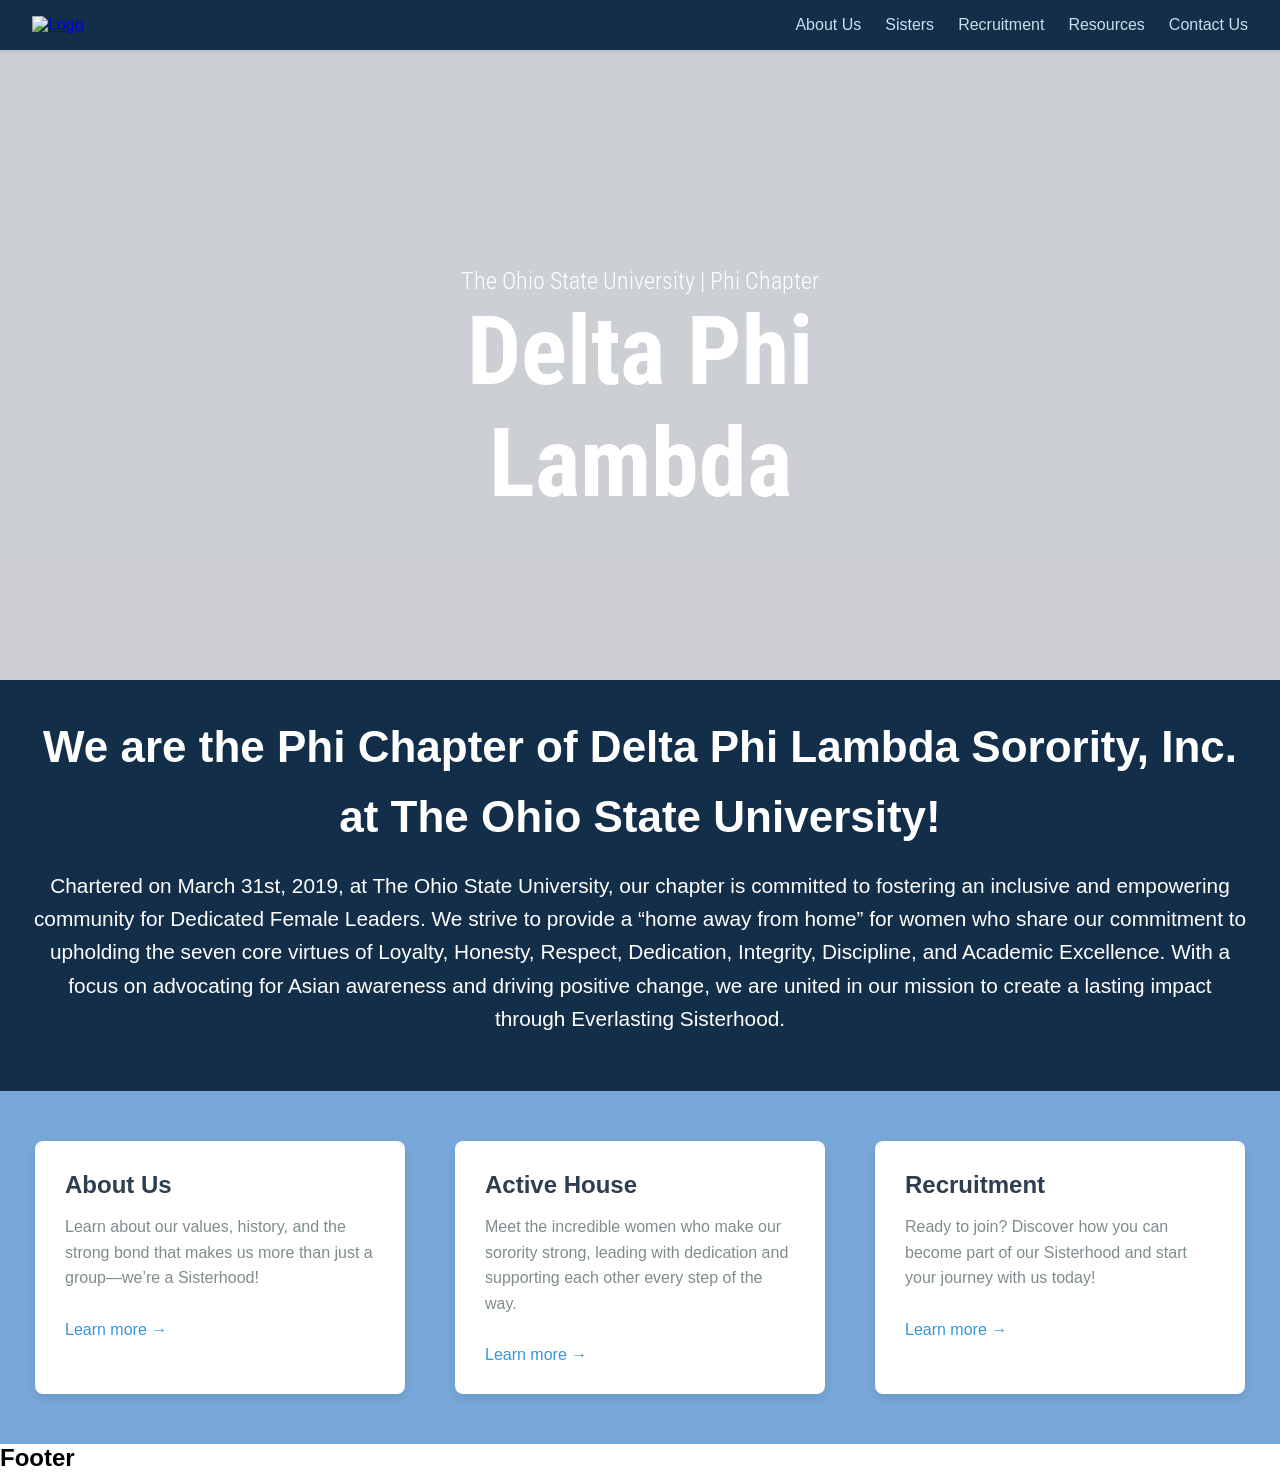
==== index.html @ e619f13b "made a couple changes to homepage and about us" ====
<!DOCTYPE html>
<html lang="en">

<head>
    <meta charset="UTF-8">
    <meta name="viewport" content="width=device-width, initial-scale=1.0">
    <title>OSU Delta Phi Lambda</title>
    <link href="https://fonts.googleapis.com/css2?family=Roboto+Condensed:wght@400;700&display=swap" rel="stylesheet">
    <style>
        * {
            box-sizing: border-box;
        }

        body {
            font-family: 'Proxima Nova', sans-serif;
        }

        /* Column container */
        .row {
            display: flex;
            flex-wrap: wrap;
            justify-content: space-between;
            margin: 40px 0;
            gap: 20px;
            /* Adds space between cards */
        }

        /* Individual columns */
        .column {
            flex: 1;
            min-width: 300px;
            /* Cards will wrap on small screens */
            padding: 0 15px;
        }

        .cards-container {
            background-color: #78A8D9;
            /* Light gray background */
            padding: 10px 20px;
            /* Spacing around cards */
        }

        /* Card styling */
        .card {
            box-shadow: 0 4px 12px rgba(0, 0, 0, 0.1);
            padding: 30px;
            background-color: #FFFFFF;
            border-radius: 8px;
            height: 100%;
            transition: transform 0.3s ease, box-shadow 0.3s ease;
            text-align: left;
            /* Left-align text like in screenshot */
        }

        .card:hover {
            transform: translateY(-5px);
            box-shadow: 0 6px 16px rgba(0, 0, 0, 0.15);
        }

        /* Card content styling */
        .card h2 {
            color: #2c3e50;
            font-size: 1.5rem;
            margin-bottom: 15px;
            font-weight: 600;
        }

        .card p {
            color: #7f8c8d;
            font-size: 1rem;
            line-height: 1.6;
            margin-bottom: 20px;
        }

        .card a {
            color: #3498db;
            text-decoration: none;
            font-weight: 500;
            display: inline-block;
            margin-top: 10px;
        }

        .card a:hover {
            text-decoration: underline;
        }

        .card a::after {
            content: " →";
        }

        /* Responsive columns - one column layout (vertical) on small screens */
        @media screen and (max-width: 600px) {
            .column {
                width: 100%;
                display: block;
                margin-bottom: 20px;
            }
        }

        body,
        html {
            height: 100%;
        }

        /* The hero image */
        .hero-image {
            /* Use "linear-gradient" to add a darken background effect to the image. This will make the text easier to read */
            background-image: linear-gradient(rgba(0, 20, 40, 0.2), rgba(0, 10, 30, 0.2)), url("images/homepage.jpeg");

            /* Set a specific height */
            height: 70%;

            /* Position and center the image to scale nicely on all screens */
            background-position: center 30%;
            /* Move visible area vertically */
            background-repeat: no-repeat;
            background-size: cover;
            position: relative;
        }

        /* Place text in the middle of the image */
        .hero-text {
            text-align: center;
            position: absolute;
            top: 55%;
            left: 50%;
            transform: translate(-50%, -50%);
            color: white;
            font-family: 'Roboto Condensed', 'Proxima Nova', sans-serif;
        }

        .hero-text h1 {
            font-size: 6rem;
            /* 56px */
            margin-bottom: 0.5rem;
            font-weight: 700;
            /* Bold */
        }

        .hero-text h4 {
            font-size: 1.5rem;
            /* 24px */
            font-weight: 300;
            /* Light */
        }
    </style>
    <link rel="stylesheet" href="styles.css">
</head>

<body>
    <nav class="navbar">
        <!-- Logo (left side) -->
        <div class="navbar-logo">
            <a href="index.html">
                <img src="images/DFL Logo - Cloudy Blue.png" alt="Logo">
            </a>
        </div>

        <!-- Menu Links (right side) -->
        <div class="navbar-links">
            <a href="about.html">About Us</a>
            <a href="#">Sisters</a>
            <a href="#">Recruitment</a>
            <a href="#">Resources</a>
            <a href="#">Contact Us</a>
        </div>
    </nav>
    <div class="hero-image">
        <div class="hero-text">
            <h4>
                The Ohio State University | Phi Chapter
            </h4>
            <h1>
                Delta Phi Lambda
            </h1>
        </div>
    </div>
    <div class="main">
        <h1>
            We are the Phi Chapter of Delta Phi Lambda Sorority, Inc.<br> at The Ohio State University!
        </h1>
        <p>
            Chartered on March 31st, 2019, at The Ohio State University, our chapter is committed to fostering an
            inclusive and empowering community for Dedicated Female Leaders. We strive to provide a “home away from
            home” for women who share our commitment to upholding the seven core virtues of Loyalty, Honesty, Respect,
            Dedication, Integrity,
            Discipline, and Academic Excellence. With a focus on advocating for Asian awareness and driving positive
            change, we are
            united in our mission to create a lasting impact through Everlasting Sisterhood.
        </p>
    </div>
    <div class="banner">
        <!-- image here -->
    </div>
    <div class="cards-container">
        <div class="row">
            <div class="column">
                <div class="card">
                    <h2>
                        About Us
                    </h2>
                    <p>
                        Learn about our values, history, and the strong bond that makes us more than just a group—we’re
                        a
                        Sisterhood!
                    </p>
                    <a href="about.html">Learn more</a>
                </div>
            </div>
            <div class="column">
                <div class="card">
                    <h2>
                        Active House
                    </h2>
                    <p>
                        Meet the incredible women who make our sorority strong, leading with dedication and supporting
                        each
                        other every
                        step of the way.
                    </p>
                    <a href="">Learn more</a>
                </div>
            </div>
            <div class="column">
                <div class="card">
                    <h2>
                        Recruitment
                    </h2>
                    <p>
                        Ready to join? Discover how you can become part of our Sisterhood and start your journey with us
                        today!
                    </p>
                    <a href="">Learn more</a>
                </div>
            </div>
        </div>
    </div>
    <div class="footer">
        <h2>Footer</h2>
    </div>
</body>

</html>
---- styles.css ----
/* Basic Reset */
* {
    margin: 0;
    padding: 0;
    box-sizing: border-box;
}

/* Navbar Styling */
.navbar {
    display: flex;
    justify-content: space-between;
    /* Pushes logo left, links right */
    align-items: center;
    padding: 1rem 2rem;
    background: #132E48;
    box-shadow: 0 2px 4px rgba(0, 0, 0, 0.1);
}

/* Logo Styling */
.navbar-logo img {
    height: 40px;
    /* Adjust as needed */
    width: auto;
}

/* Menu Links Styling */
.navbar-links {
    display: flex;
    gap: 1.5rem;
    /* Space between links */
}

.navbar-links a {
    text-decoration: none;
    color: #CADEED;
    font-weight: 500;
    transition: color 0.3s;
}

.navbar-links a:hover {
    color: #FFFFFF;
    /* Change to your brand color */
}

.main {
    text-align: center;
    /* Centers all inline content (text, images, etc.) */
    background-color: #132E48;
    /* Light gray background (change to any color) */
    color: #FFFFFF;
    /* Dark gray text color */
    font-family: 'Proxima Nova', sans-serif;
    /* Match your body font */
    font-size: 1.1rem;
    /* Base font size (approx 17.6px) */
    padding: 2rem;
    /* Add some spacing inside the div */
    line-height: 1.6;
    /* Better readability */
}

/* Style headings inside .main */
.main h1 {
    font-size: 2.75rem;
    /* Larger heading */
    color: #FFFFFF;
    /* Dark blue heading color */
    margin-bottom: 1rem;
    /* Space below heading */
}

/* Style paragraphs */
.main p {
    font-size: 1.3rem;
    margin-bottom: 1.5rem;
    /* Space between paragraphs */
}

body,
html {
    height: 100%;
}

/* Place text in the middle of the image */
.title-text {
    text-align: center;
    position: absolute;
    top: 61%;
    left: 50%;
    transform: translate(-50%, -50%);
    color: white;
    font-family: 'Roboto Condensed', 'Proxima Nova', sans-serif;
}

.title-text h1 {
    font-size: 6rem;
    /* 56px */
    margin-bottom: 0.5rem;
    font-weight: 700;
    /* Bold */
}
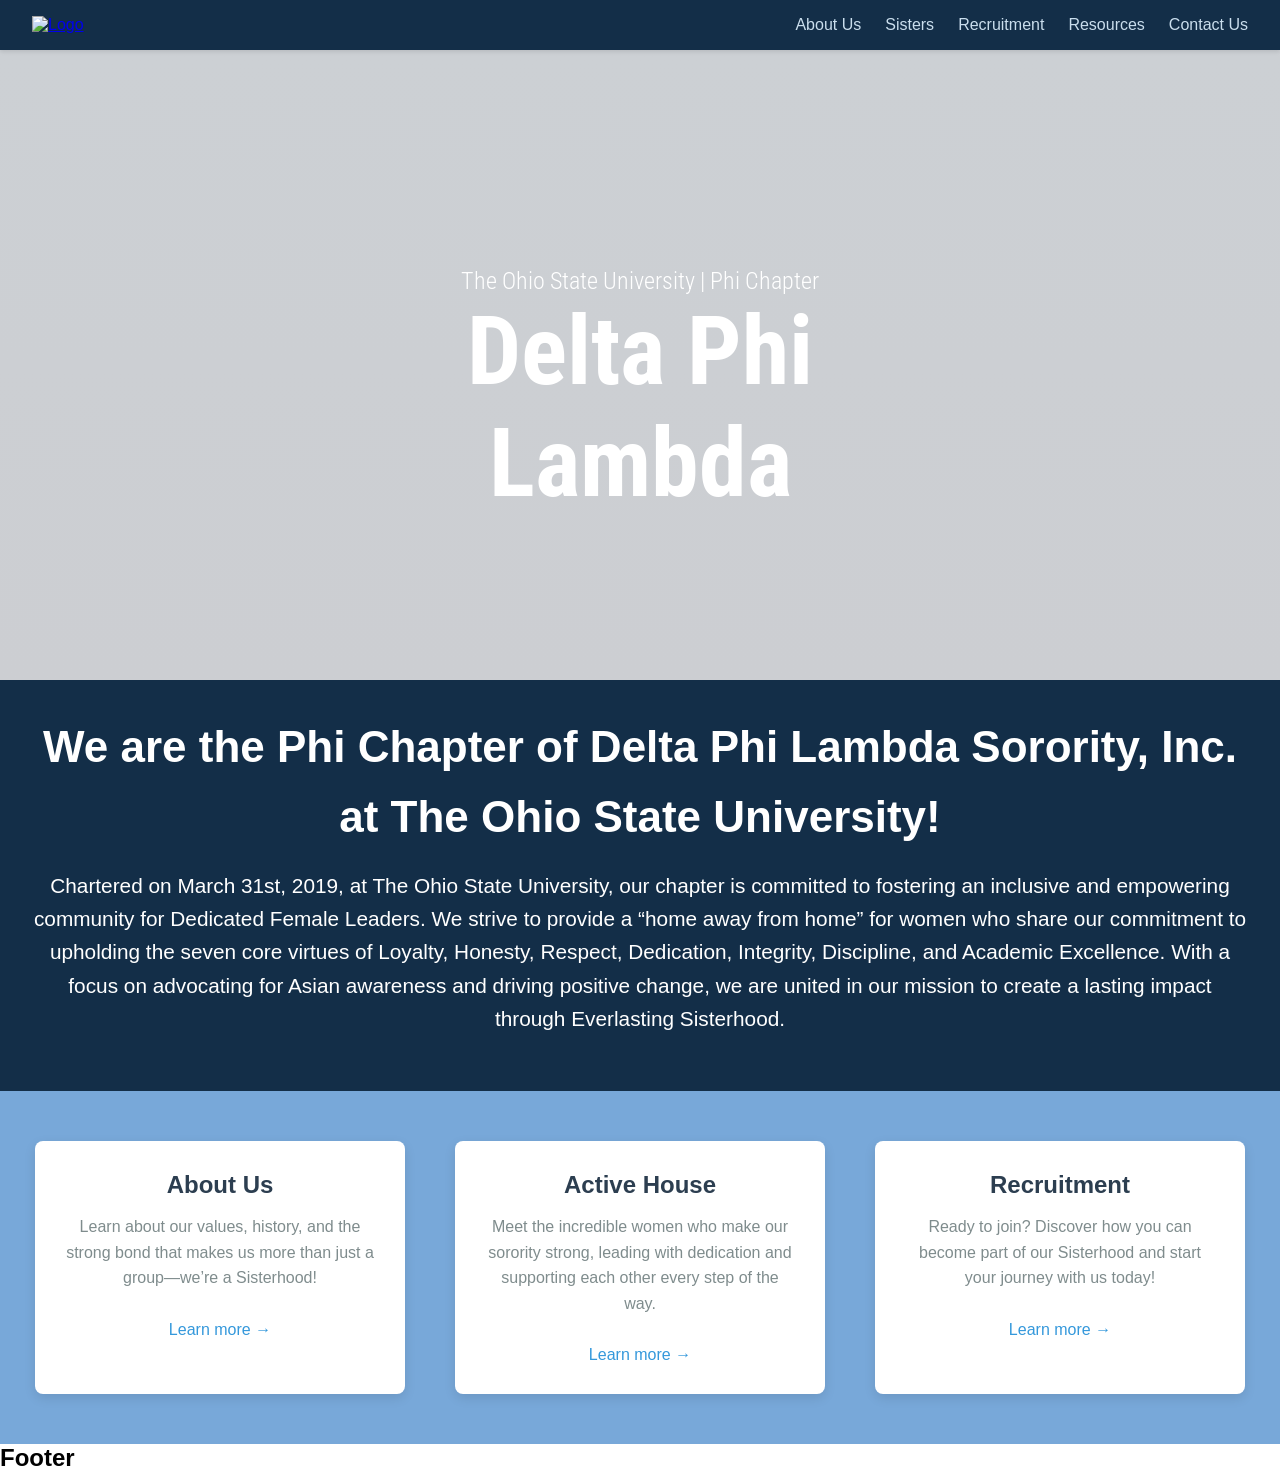
==== commit 25de5159: "center text" ====
--- a/index.html
+++ b/index.html
@@ -48,7 +48,7 @@
             border-radius: 8px;
             height: 100%;
             transition: transform 0.3s ease, box-shadow 0.3s ease;
-            text-align: left;
+            text-align: center;
             /* Left-align text like in screenshot */
         }
 
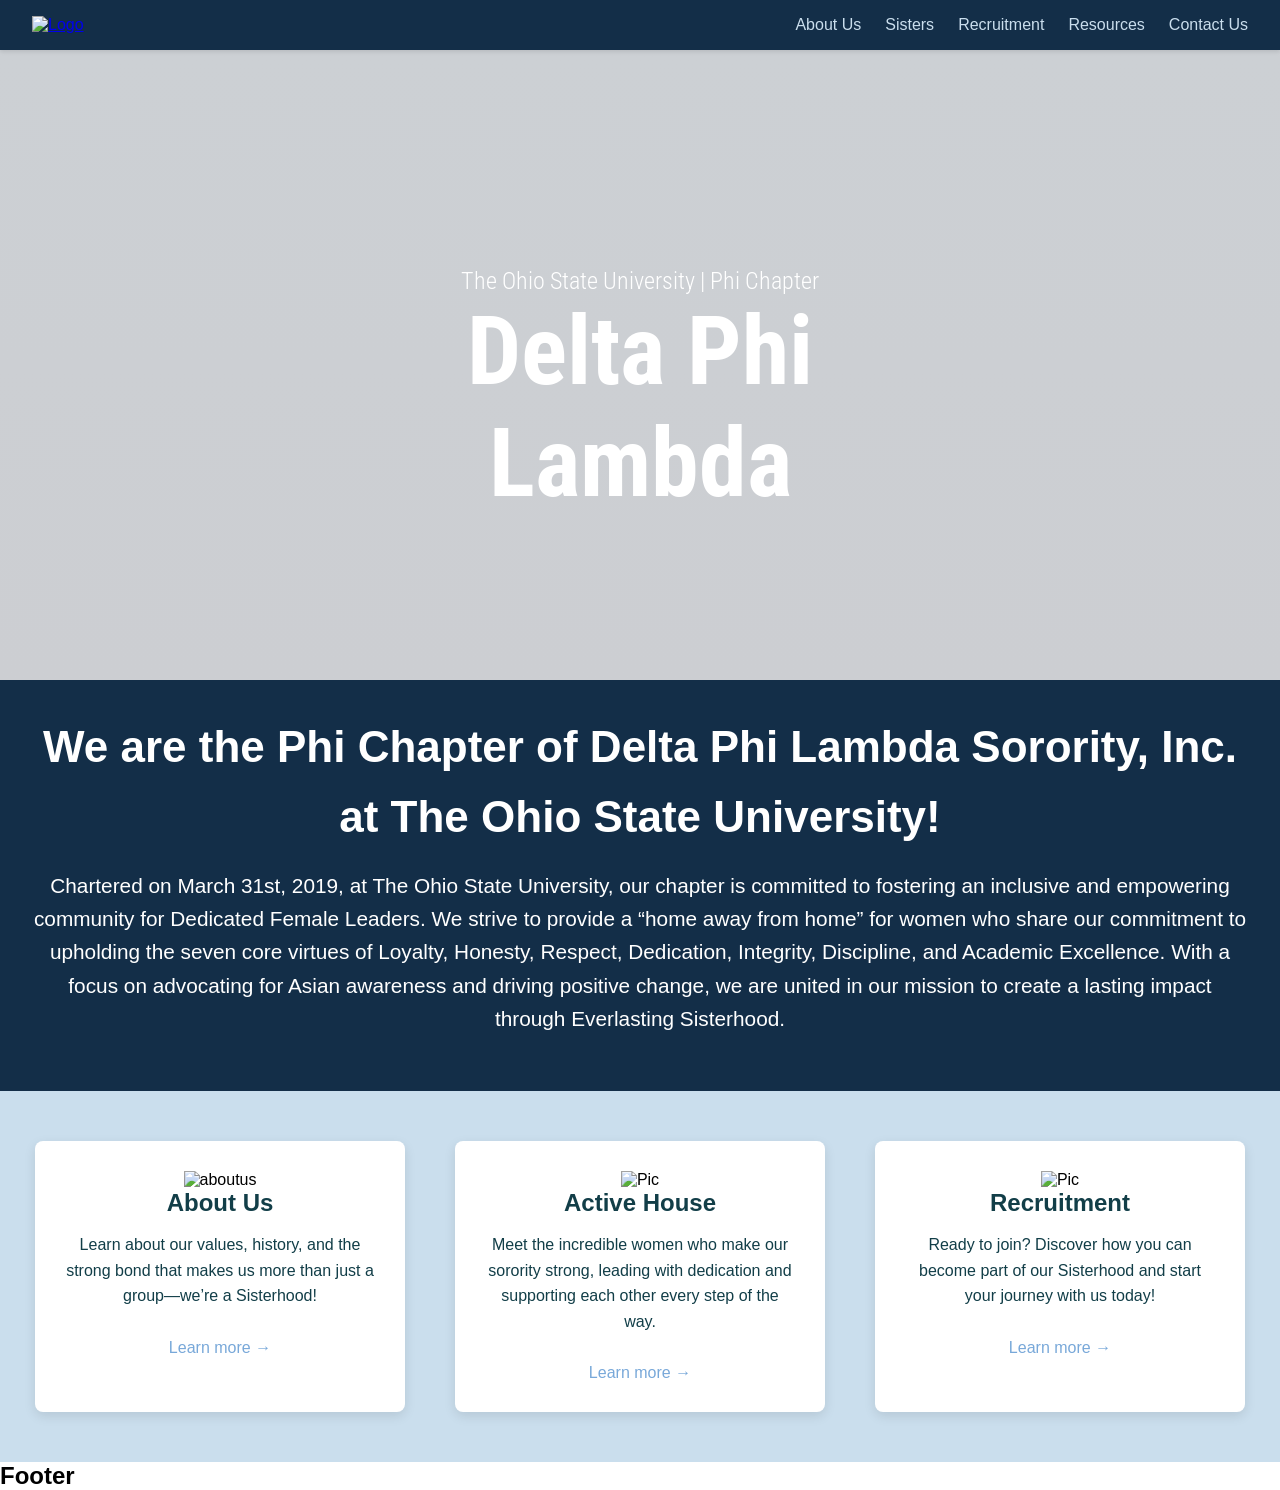
==== commit dc7941d9: "edited pages" ====
--- a/index.html
+++ b/index.html
@@ -16,7 +16,7 @@
         }
 
         /* Column container */
-        .row {
+        .card-row {
             display: flex;
             flex-wrap: wrap;
             justify-content: space-between;
@@ -26,7 +26,7 @@
         }
 
         /* Individual columns */
-        .column {
+        .card-column {
             flex: 1;
             min-width: 300px;
             /* Cards will wrap on small screens */
@@ -34,7 +34,7 @@
         }
 
         .cards-container {
-            background-color: #78A8D9;
+            background-color: #CADEED;
             /* Light gray background */
             padding: 10px 20px;
             /* Spacing around cards */
@@ -59,21 +59,21 @@
 
         /* Card content styling */
         .card h2 {
-            color: #2c3e50;
+            color: #123e48;
             font-size: 1.5rem;
             margin-bottom: 15px;
             font-weight: 600;
         }
 
         .card p {
-            color: #7f8c8d;
+            color: #123e48;
             font-size: 1rem;
             line-height: 1.6;
             margin-bottom: 20px;
         }
 
         .card a {
-            color: #3498db;
+            color: #78A8D9;
             text-decoration: none;
             font-weight: 500;
             display: inline-block;
@@ -90,7 +90,7 @@
 
         /* Responsive columns - one column layout (vertical) on small screens */
         @media screen and (max-width: 600px) {
-            .column {
+            .card-column {
                 width: 100%;
                 display: block;
                 margin-bottom: 20px;
@@ -193,9 +193,10 @@
         <!-- image here -->
     </div>
     <div class="cards-container">
-        <div class="row">
-            <div class="column">
+        <div class="card-row">
+            <div class="card-column">
                 <div class="card">
+                    <img src="" alt="aboutus">
                     <h2>
                         About Us
                     </h2>
@@ -207,8 +208,9 @@
                     <a href="about.html">Learn more</a>
                 </div>
             </div>
-            <div class="column">
+            <div class="card-column">
                 <div class="card">
+                    <img src="" alt="Pic">
                     <h2>
                         Active House
                     </h2>
@@ -221,8 +223,9 @@
                     <a href="">Learn more</a>
                 </div>
             </div>
-            <div class="column">
+            <div class="card-column">
                 <div class="card">
+                    <img src="" alt="Pic">
                     <h2>
                         Recruitment
                     </h2>
